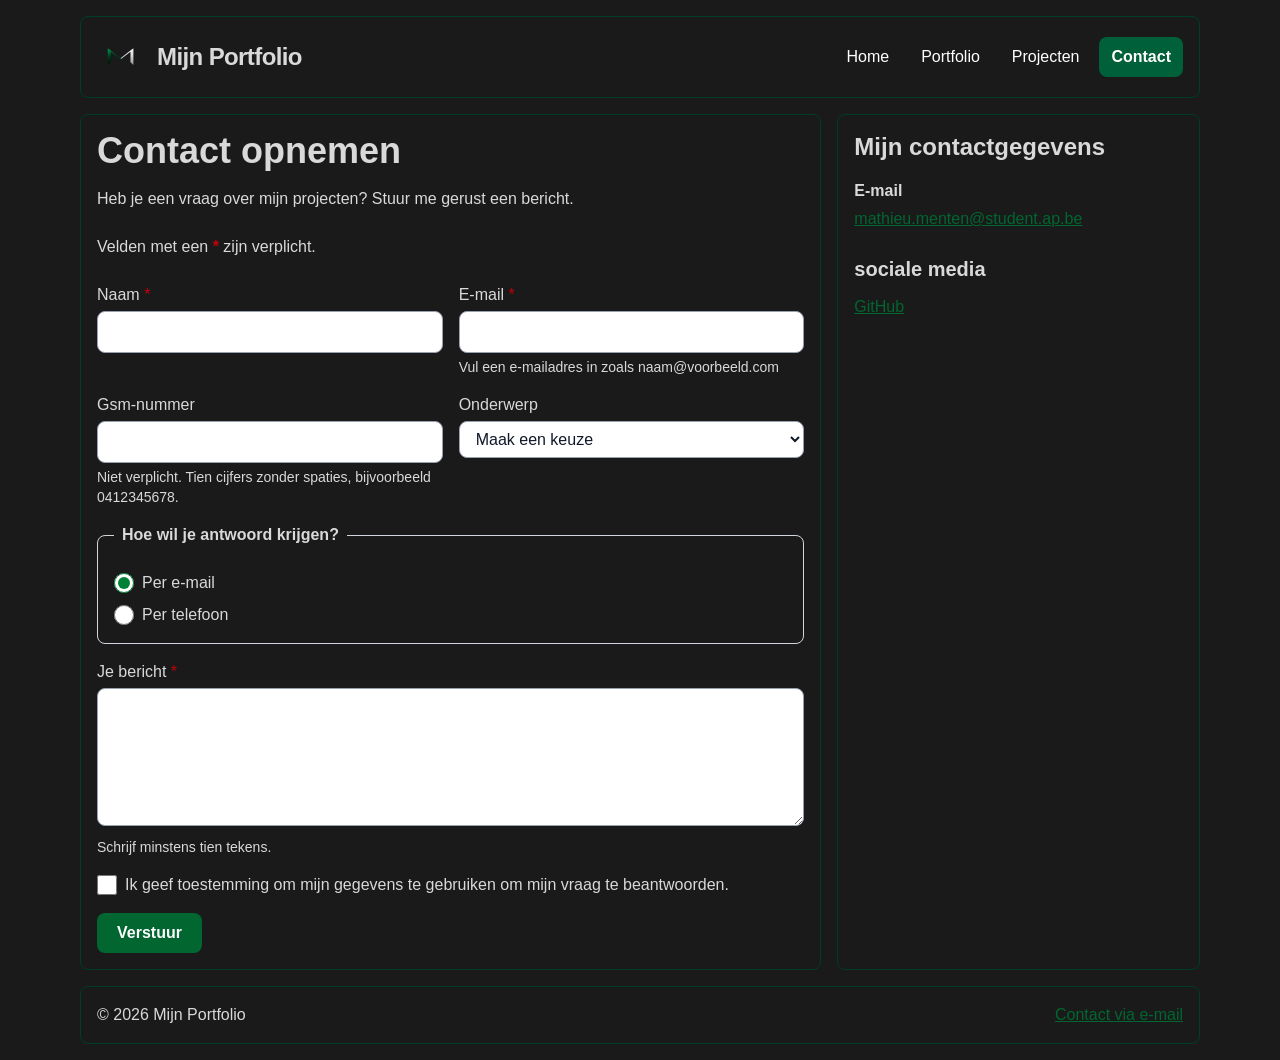
==== contact.html @ bc3652d6 "Eerste versie van mijn portfolio" ====
<!DOCTYPE html>
<html lang="nl-be">
<head>
    <meta charset="UTF-8">
    <meta name="description" content="Contact pagina van de portfolio van Mathieu Menten. Neem contact met me op.">
    <meta name="viewport" content="width=device-width, initial-scale=1.0">
    <title>Contact - portfolio Mathieu Menten</title>

    <link rel="stylesheet" href="css/tailwind.css">
    <link rel="stylesheet" href="css/style.css">
</head>

<body class="bg-[#1A1A1A] text-[#D9D9D9]">

    <a href="#inhoud" class="sr-only focus:not-sr-only focus:absolute focus:left-2 focus:top-2 focus:rounded-lg focus:bg-white focus:px-4 focus:py-2 focus:text-green-800">Ga naar de inhoud</a>

    <div class="max-w-6xl mx-auto px-4 py-4">

        <header class="bg-[#1A1A1A] text-[#D9D9D9] border border-[#003D27] rounded-lg p-4 mb-4 flex flex-wrap items-center justify-between gap-4">
            <a href="index.html" class="flex items-center gap-3 text-2xl font-bold tracking-tight">
                <img src="images/nieuw_logo.png" alt="logo" width="50" height="50" class="size-12 object-contain">
                <span>Mijn Portfolio</span>
            </a>

            <input type="checkbox" id="menu-knop" class="peer sr-only">
            <label for="menu-knop" class="cursor-pointer rounded-lg border border-gray-300 px-3 py-2 peer-focus-visible:outline-2 md:hidden">Menu</label>

            <nav aria-label="Hoofdmenu" class="hidden w-full peer-checked:block md:block md:w-auto">
                <ul class="flex flex-col md:flex-row md:gap-2">
                    <li><a href="index.html" class="block px-3 py-2 rounded-lg text-white hover:bg-[#006039] hover:text-white">Home</a></li>
                    <li><a href="portfolio.html" class="block px-3 py-2 rounded-lg text-white hover:bg-[#006039] hover:text-white">Portfolio</a></li>
                    <li><a href="project.html" class="block px-3 py-2 rounded-lg text-white hover:bg-[#006039] hover:text-white">Projecten</a></li>
                    <li><a href="contact.html" aria-current="page" class="block px-3 py-2 rounded-lg bg-[#006039] text-white font-semibold">Contact</a></li>
                </ul>

            </nav>
        </header>

        <div class="grid grid-cols-1 lg:grid-cols-3 gap-4">
            <main class="lg:col-span-2 bg-[#1A1A1A] border border-[#003D27] rounded-lg p-4" id="inhoud">
                <h1 class="text-3xl md:text-4xl font-bold mb-4">Contact opnemen</h1>
                <p class="text-[#D9D9D9] mb-6">Heb je een vraag over mijn projecten? Stuur me gerust een bericht.</p>

                <p class="mb-6 text-[#D9D9D9]">Velden met een <span class="font-semibold text-red-700">*</span> zijn verplicht.</p>

                <form action="#" method="get" class="grid gap-4 md:grid-cols-2">
                    
                    <div>
                        <label for="naam" class="block font-medium">Naam <span class="text-red-700" aria-hidden="true">*</span></label>

                        <input type="text" id="naam" name="naam" autocomplete="name" required
                            class="mt-1 w-full rounded-lg border border-gray-400 bg-white px-3 py-2 focus-visible:outline-2 focus-visible:outline-offset-2 focus-visible:outline-green-700 text-gray-900">
                    </div>

                    <div>
                        <label for="email" class="block font-medium">
                            E-mail <span class="text-red-700" aria-hidden="true">*</span>
                        </label>

                        <input type="email" id="email" name="email" autocomplete="email" required aria-describedby="email-hulp"
                            class="peer mt-1 w-full rounded-lg border border-gray-400 bg-white px-3 py-2 user-invalid:border-red-700 focus-visible:outline-2 focus-visible:outline-offset-2 focus-visible:outline-green-700 text-gray-900">

                        <p id="email-hulp" class="mt-1 text-sm text-[#D9D9D9]">Vul een e-mailadres in zoals naam@voorbeeld.com</p>

                        <p class="mt-1 hidden text-sm font-semibold text-red-700 peer-user-invalid:block">Dit e-mailadres klopt niet. Vul het in zoals naam@voorbeeld.com</p>
                    </div>

                    <div>
                        <label for="gsm" class="block font-medium">
                            Gsm-nummer
                        </label>

                        <input type="tel" id="gsm" name="gsm" autocomplete="tel" pattern="04[0-9]{8}" title="Schrijf tien cijfers, beginnend met 04, zonder spaties." aria-describedby="gsm-hulp"
                            class="peer mt-1 w-full rounded-lg border border-gray-400 bg-white px-3 py-2 user-invalid:border-red-700 focus-visible:outline-2 focus-visible:outline-offset-2 focus-visible:outline-green-700 text-gray-900">

                        <p id="gsm-hulp" class="mt-1 text-sm text-[#D9D9D9]">Niet verplicht. Tien cijfers zonder spaties, bijvoorbeeld 0412345678.</p>

                        <p class="mt-1 hidden text-sm font-semibold text-red-700 peer-user-invalid:block">Dit nummer klopt niet. Schrijf het zonder spaties: 0412345678.</p>
                    </div>

                    <div>
                        <label for="onderwerp" class="block font-medium">
                            Onderwerp
                        </label>

                        <select id="onderwerp" name="onderwerp" class="mt-1 w-full rounded-lg border border-gray-400 bg-white px-3 py-2 focus-visible:outline-2 focus-visible:outline-offset-2 focus-visible:outline-green-700 text-gray-900">
                            <option value="">Maak een keuze</option>
                            <option value="stage">Stage</option>
                            <option value="project">Project</option>
                            <option value="vraag">Een vraag</option>
                        </select>
                    </div>

                    <fieldset class="md:col-span-2 rounded-lg border border-gray-300 p-4">

                        <legend class="px-2 font-semibold">
                            Hoe wil je antwoord krijgen?
                        </legend>

                        <div class="mt-2 flex items-center gap-2">
                            <input type="radio" id="via-mail" name="antwoord" value="mail" checked class="size-5 accent-green-700">
                            <label for="via-mail">Per e-mail</label>
                        </div>

                        <div class="mt-2 flex items-center gap-2">
                            <input type="radio" id="via-telefoon" name="antwoord" value="telefoon" class="size-5 accent-green-700">
                            <label for="via-telefoon">Per telefoon</label>
                        </div>

                    </fieldset>

                    <div class="md:col-span-2">
                        <label for="bericht" class="block font-medium">Je bericht <span class="text-red-700" aria-hidden="true">*</span> </label>

                        <textarea id="bericht" name="bericht" rows="5" required minlength="10" aria-describedby="bericht-hulp"  class="peer mt-1 w-full rounded-lg border border-gray-400 bg-white px-3 py-2 user-invalid:border-red-700 focus-visible:outline-2 focus-visible:outline-offset-2 focus-visible:outline-green-700 text-gray-900"></textarea>

                        <p id="bericht-hulp" class="mt-1 text-sm text-[#D9D9D9]">Schrijf minstens tien tekens.</p>

                        <p class="mt-1 hidden text-sm font-semibold text-red-700 peer-user-invalid:block">Dit bericht is te kort. schrijf minstens tien tekens.</p>
                    </div>

                    <div class="md:col-span-2 flex items-center gap-2">
                        <input type="checkbox" id="privacy" name="privacy" value="ja" required class="size-5 accent-green-700">

                        <label for="privacy">
                            Ik geef toestemming om mijn gegevens te gebruiken om mijn vraag te beantwoorden.
                        </label>
                    </div>

                    <div class="md:col-span-2">
                        <button type="submit" class="rounded-lg bg-green-800 px-5 py-2 font-semibold text-white hover:bg-green-900 focus-visible:outline-2 focus-visible:outline-offset-2 focus-visible:outline-green-700">Verstuur</button>
                    </div>
                </form>


            </main>

            <aside class="bg-[#1A1A1A] border border-[#003D27] rounded-lg p-4">

                <h2 class="text-2xl font-bold mb-4">Mijn contactgegevens</h2>
                <div class="flex flex-col gap-4 mb-6">
                    <div>
                        <h3 class="font-bold mb-1">E-mail</h3>
                        <a href="mailto:mathieu.menten@student.ap.be" class="text-green-800 underline hover:text-green-900 break-all">mathieu.menten@student.ap.be
                        </a>
                    </div>

                </div>

                <h2 class="text-xl font-bold mb-3">sociale media</h2>

                <ul class="flex flex-wrap gap-3">
                    <li>
                        <a href="https://github.com/"
                           class="text-green-800 underline hover:text-green-900">GitHub</a>
                    </li>
                </ul>

            </aside>

        </div>

        <footer class="bg-[#1A1A1A] text-[#D9D9D9] border border-[#003D27] rounded-lg p-4 mt-4 flex flex-col sm:flex-row sm:items-center sm:justify-between gap-2">

            <p>&copy; 2026 Mijn Portfolio</p>

            <a href="mailto:mathieu.menten@student.ap.be" class="text-green-800 underline hover:text-green-900">Contact via e-mail</a>
        </footer>

    </div>

</body>
</html>
---- css/style.css ----
body {
    font-family: "Poppins", sans-serif;
}
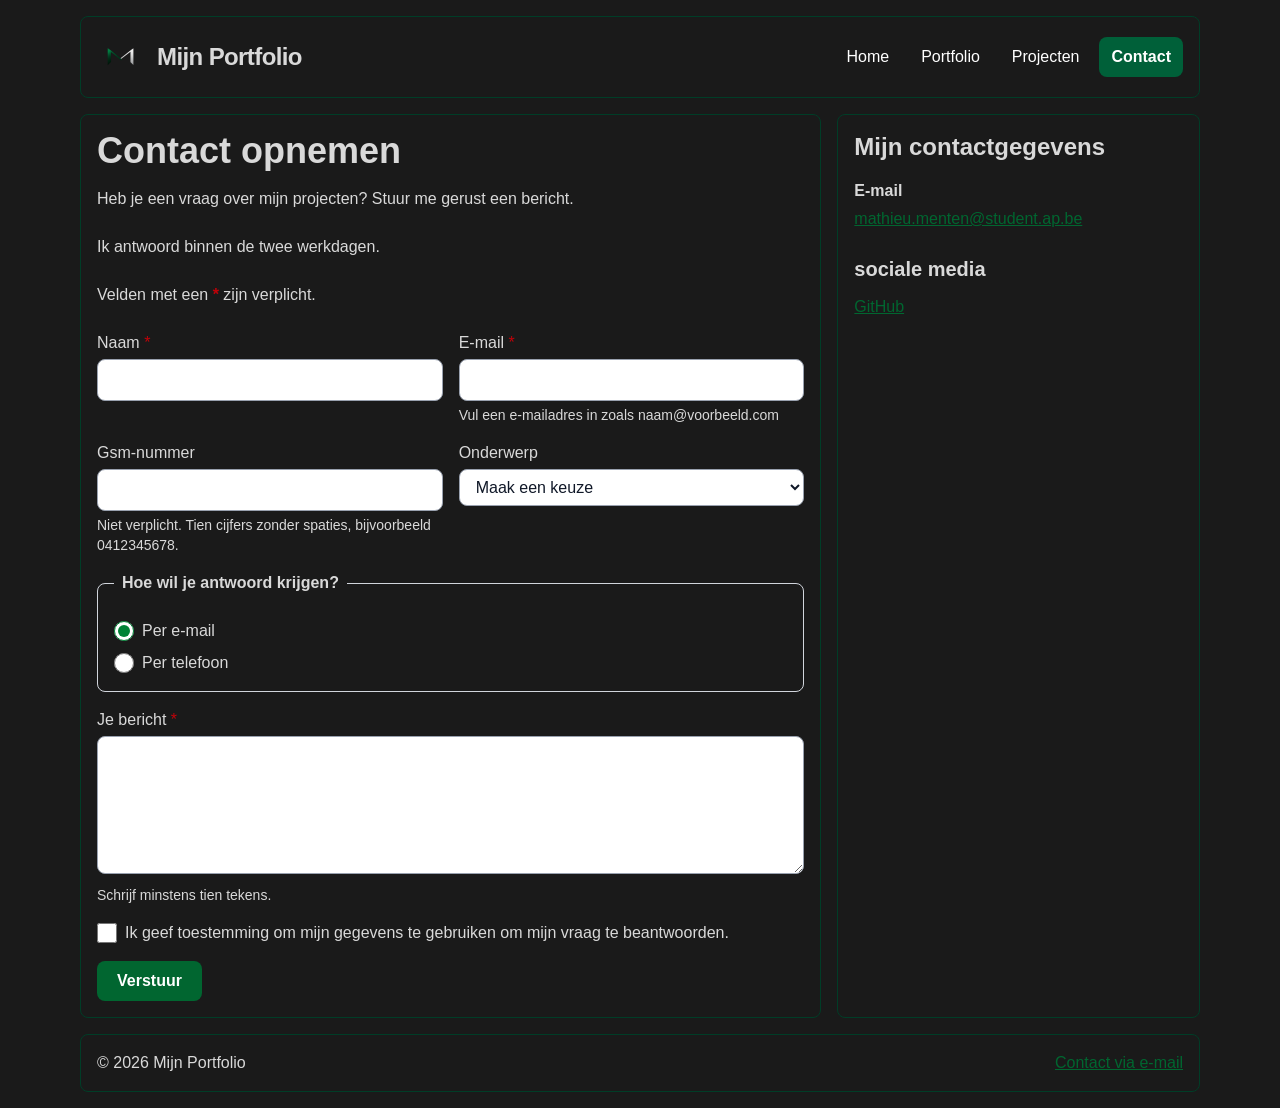
==== commit add9b8d2: "contactpagina aangepast" ====
--- a/contact.html
+++ b/contact.html
@@ -40,10 +40,11 @@
             <main class="lg:col-span-2 bg-[#1A1A1A] border border-[#003D27] rounded-lg p-4" id="inhoud">
                 <h1 class="text-3xl md:text-4xl font-bold mb-4">Contact opnemen</h1>
                 <p class="text-[#D9D9D9] mb-6">Heb je een vraag over mijn projecten? Stuur me gerust een bericht.</p>
+                <p class="text-[#D9D9D9] mb-6">Ik antwoord binnen de twee werkdagen.</p>
 
                 <p class="mb-6 text-[#D9D9D9]">Velden met een <span class="font-semibold text-red-700">*</span> zijn verplicht.</p>
 
-                <form action="#" method="get" class="grid gap-4 md:grid-cols-2">
+                <form name="contact" method="post"  data-netlify="true" class="grid gap-4 md:grid-cols-2">
                     
                     <div>
                         <label for="naam" class="block font-medium">Naam <span class="text-red-700" aria-hidden="true">*</span></label>
